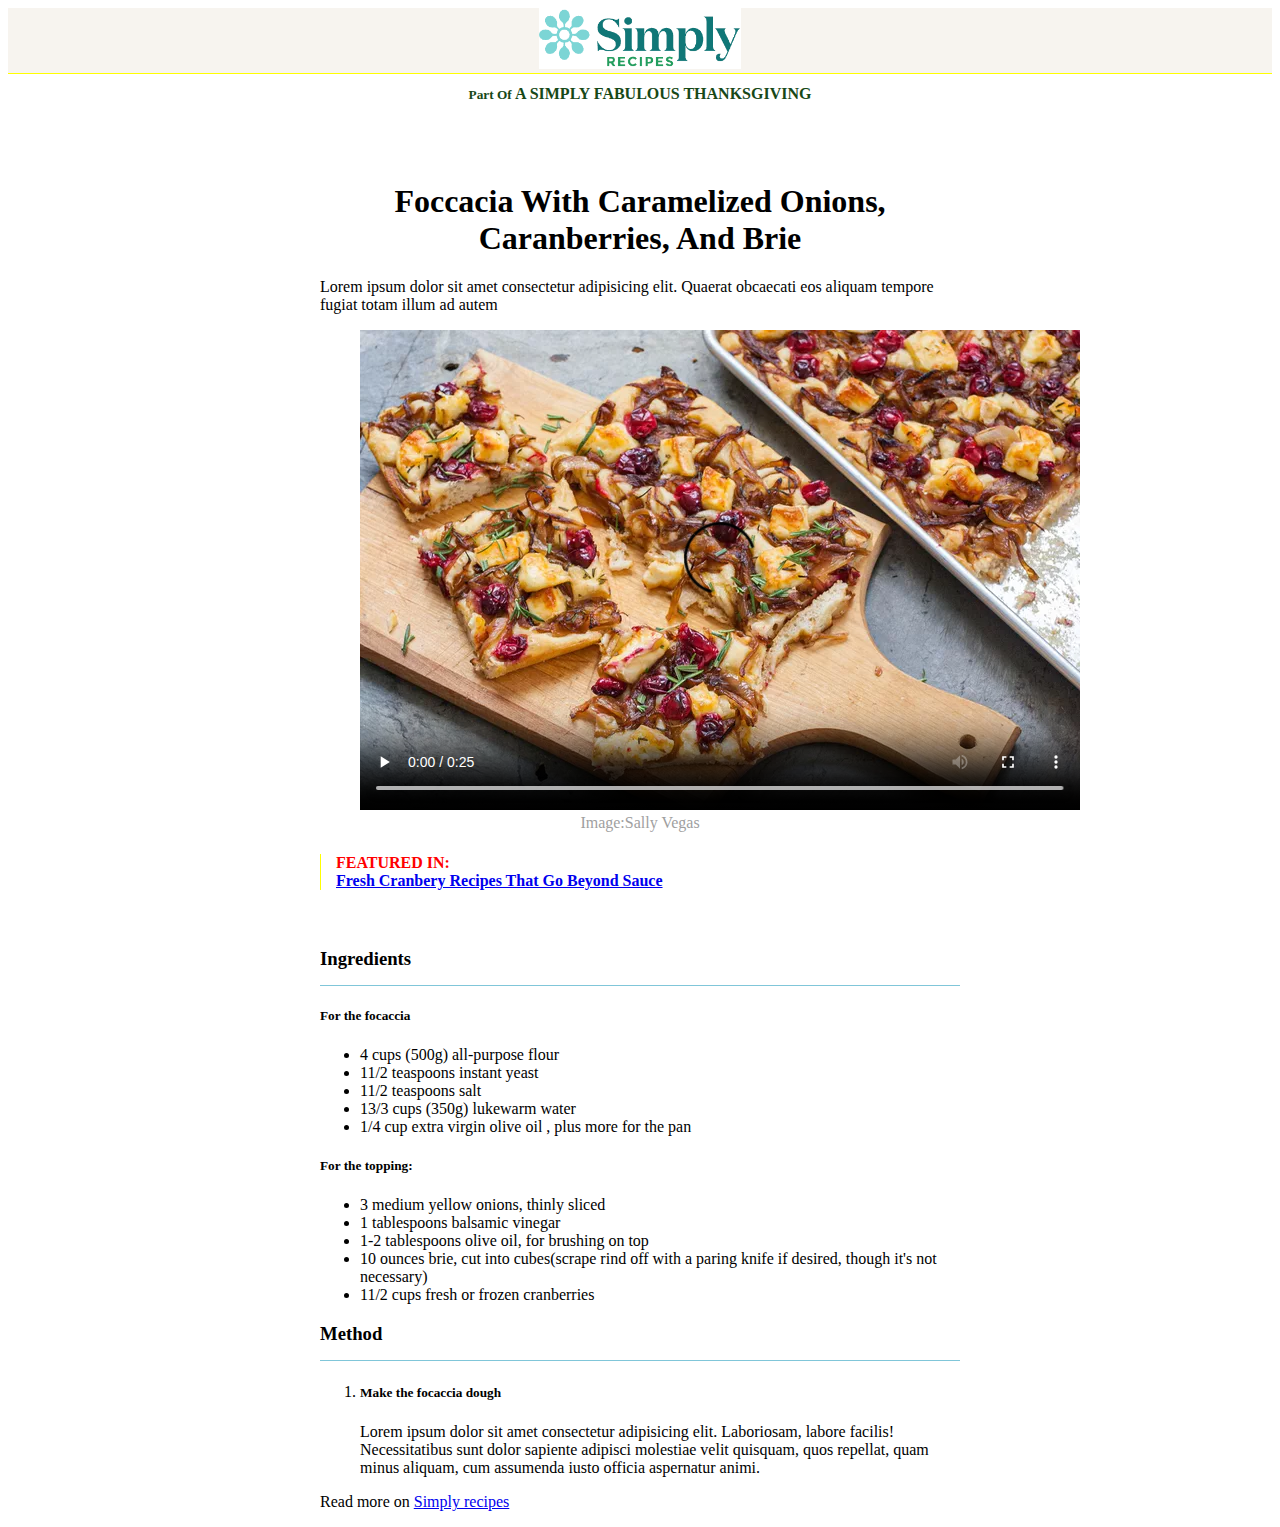
==== settimana1/G3/esercizio/index.html @ 232ef5f6 "esercizio giorno 3" ====
<!DOCTYPE html>
<html lang="en">
  <head>
    <meta charset="UTF-8" />
    <meta name="viewport" content="width=device-width, initial-scale=1.0" />
    <title>SIMPLY</title>

    <link rel="stylesheet" href="assets/css/style.css" />
  </head>
  <body>
    <header>
      <img src="assets/img/logo.png" alt="immagine del logo" class="logo" />
    </header>
    <div>
      <h5 class="headertitel">Part Of <span>A SIMPLY FABULOUS THANKSGIVING</span></h5>
    </div>
    <br>
    <br>
    <main>

      <h1>foccacia with caramelized onions, <br> caranberries, and brie</h1>

      <p>
        Lorem ipsum dolor sit amet consectetur adipisicing elit. Quaerat obcaecati eos aliquam tempore fugiat totam illum ad autem 
      </p>

 
        <figure class="focaccia">
        <video controls poster="assets/img/focaccia.png">
          <source src="assets/img/brotsky-bakery.mp4">
        </video>  <figcaption>Image:Sally Vegas</figcaption>
      </figure>
        
        
        <h4> FEATURED IN: <br> <a href="#">Fresh Cranbery Recipes That Go Beyond Sauce</a></h4>

        <br>

        <h3>Ingredients</h3>




        <h5>For the focaccia</h5>
        <div>
          <ul>
            <li>4 cups (500g) all-purpose flour</li>
            <li>11/2 teaspoons instant yeast</li>
            <li>11/2 teaspoons salt</li>
            <li>13/3 cups (350g) lukewarm water </li>
            <li>1/4 cup extra virgin olive oil , plus more for the pan</li>
          </ul>
        </div>
        <h5>For the topping:</h5>
        <ul>
        <li>3 medium yellow onions, thinly sliced</li>
        <li>1 tablespoons balsamic vinegar </li>
        <li>1-2 tablespoons olive oil, for brushing on top  </li>
        <li>10 ounces brie, cut into cubes(scrape rind off with a paring knife if desired, though it's not necessary)</li>
        <li> 11/2 cups fresh or frozen cranberries</li>
      </ul>

      <h3>Method</h3>

      <ol>
        <li><h5>Make the focaccia dough</h5>
        Lorem ipsum dolor sit amet consectetur adipisicing elit. Laboriosam, labore facilis! Necessitatibus sunt dolor sapiente adipisci molestiae velit quisquam, quos repellat, quam minus aliquam, cum assumenda iusto officia aspernatur animi.
        </li>
      </ol>

      <p>Read more on <a href="#">Simply recipes</a></p>


       
 
   



    </main>
  </body>
</html>
---- settimana1/G3/esercizio/assets/css/style.css ----
header{
  text-align: center;
  background-color: rgb(247, 244, 239);
  border-bottom: 1px solid yellow;
}
.logo{
  width: 16%;
}
.headertitel{
  text-align: center;
  color: rgb(23, 72, 23);
  margin-top: 11px;
}
span{
  font-size: 16px;
}
main{
 width: 50vw;
 margin: 0 auto;
}
h1{
  text-transform: capitalize;
  text-align: center;
}
.focacia{
  border-radius: 10px;
  width: 100%;
}
figcaption{
  text-align: center;
  color: rgb(159, 159, 159);
}
h4{
  color: red;
  padding-left: 15px;
  border-left: 1px solid yellow;
}
h3{
  border-bottom: 0.1px solid rgb(128, 198, 217);
  padding-bottom: 15px;
}
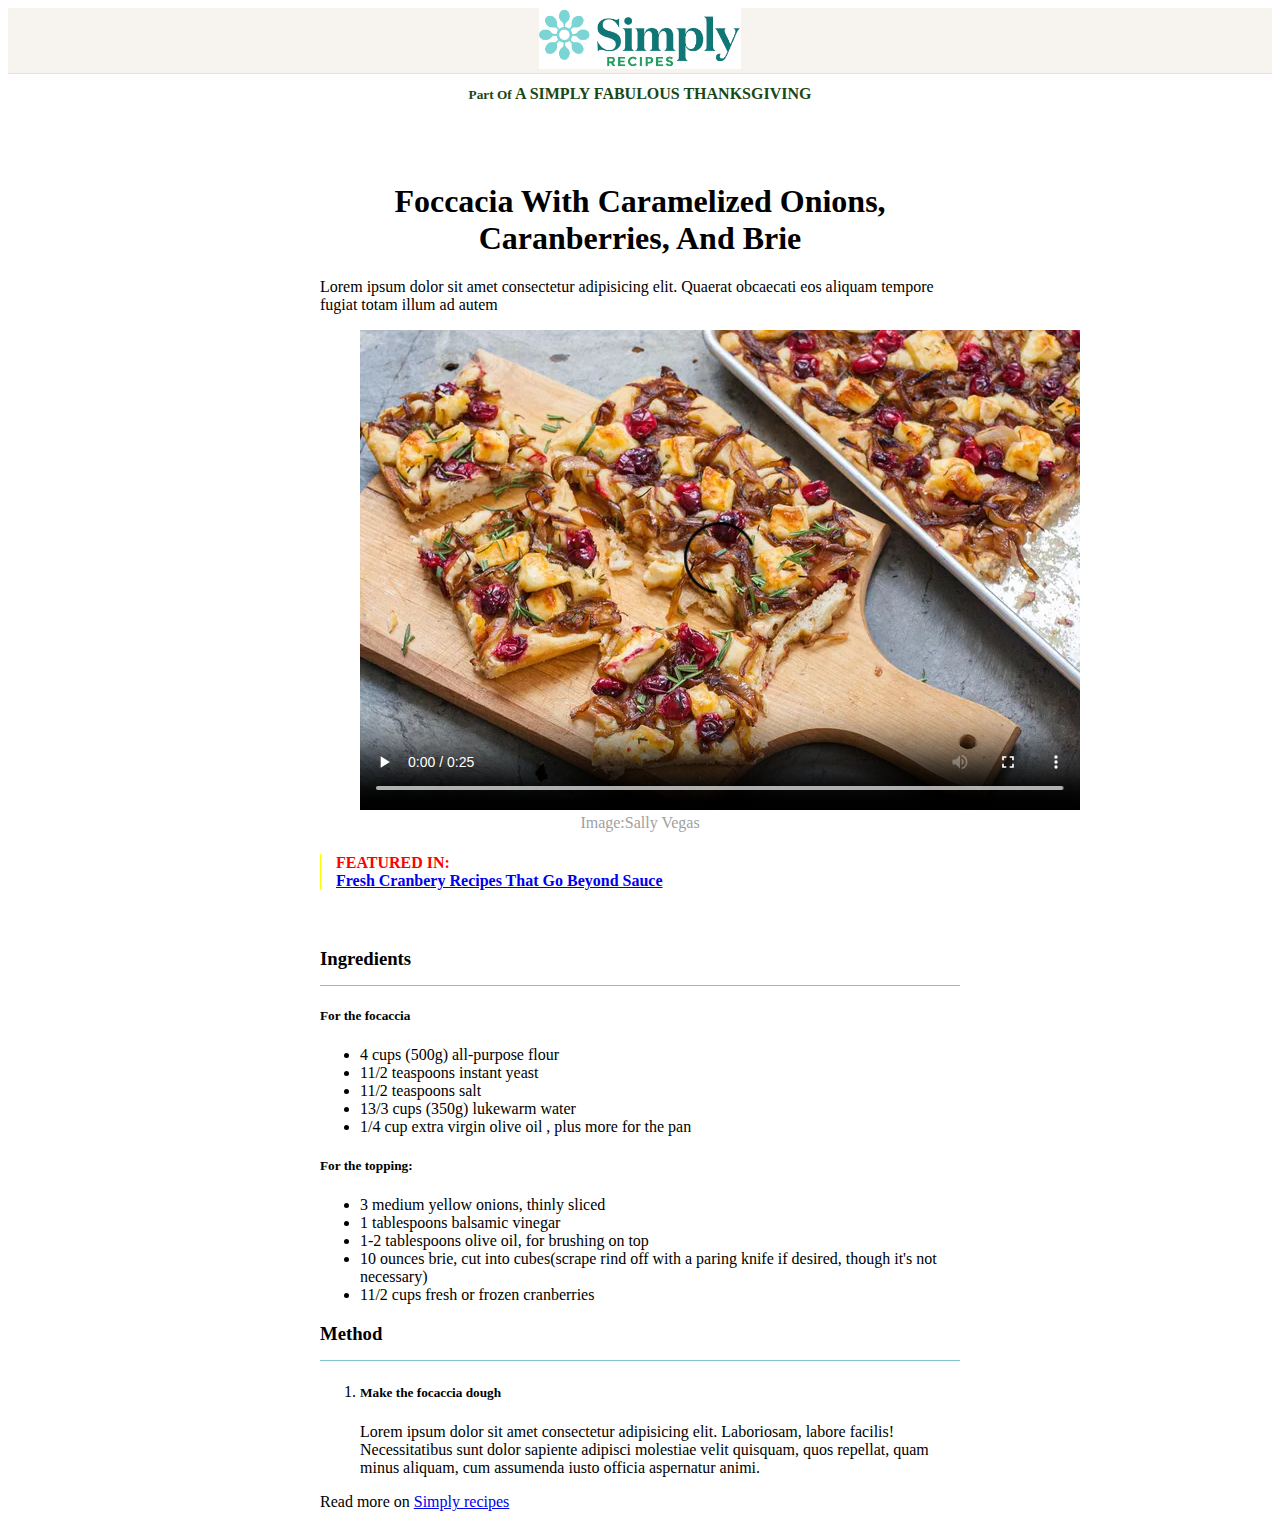
==== commit 03b7d0a8: "modifica esercizio 3" ====
--- a/settimana1/G3/esercizio/index.html
+++ b/settimana1/G3/esercizio/index.html
@@ -12,71 +12,80 @@
       <img src="assets/img/logo.png" alt="immagine del logo" class="logo" />
     </header>
     <div>
-      <h5 class="headertitel">Part Of <span>A SIMPLY FABULOUS THANKSGIVING</span></h5>
+      <h5 class="headertitel">
+        Part Of <span>A SIMPLY FABULOUS THANKSGIVING</span>
+      </h5>
     </div>
-    <br>
-    <br>
+    <br />
+    <br />
     <main>
+      <h1>
+        foccacia with caramelized onions, <br />
+        caranberries, and brie
+      </h1>
+      <div>
+        <p>
+          Lorem ipsum dolor sit amet consectetur adipisicing elit. Quaerat
+          obcaecati eos aliquam tempore fugiat totam illum ad autem
+        </p>
+      </div>
 
-      <h1>foccacia with caramelized onions, <br> caranberries, and brie</h1>
+      <figure class="focaccia">
+        <video controls poster="assets/img/focaccia.png">
+          <source src="assets/img/brotsky-bakery.mp4" />
+        </video>
+        <figcaption>Image:Sally Vegas</figcaption>
+      </figure>
 
-      <p>
-        Lorem ipsum dolor sit amet consectetur adipisicing elit. Quaerat obcaecati eos aliquam tempore fugiat totam illum ad autem 
-      </p>
+      <h4>
+        FEATURED IN: <br />
+        <a href="#">Fresh Cranbery Recipes That Go Beyond Sauce</a>
+      </h4>
 
- 
-        <figure class="focaccia">
-        <video controls poster="assets/img/focaccia.png">
-          <source src="assets/img/brotsky-bakery.mp4">
-        </video>  <figcaption>Image:Sally Vegas</figcaption>
-      </figure>
-        
-        
-        <h4> FEATURED IN: <br> <a href="#">Fresh Cranbery Recipes That Go Beyond Sauce</a></h4>
+      <br />
 
-        <br>
+      <h3>Ingredients</h3>
+      <div>
+        <h5>For the focaccia</h5>
 
-        <h3>Ingredients</h3>
-
-
-
-
-        <h5>For the focaccia</h5>
-        <div>
-          <ul>
-            <li>4 cups (500g) all-purpose flour</li>
-            <li>11/2 teaspoons instant yeast</li>
-            <li>11/2 teaspoons salt</li>
-            <li>13/3 cups (350g) lukewarm water </li>
-            <li>1/4 cup extra virgin olive oil , plus more for the pan</li>
-          </ul>
-        </div>
+        <ul>
+          <li>4 cups (500g) all-purpose flour</li>
+          <li>11/2 teaspoons instant yeast</li>
+          <li>11/2 teaspoons salt</li>
+          <li>13/3 cups (350g) lukewarm water</li>
+          <li>1/4 cup extra virgin olive oil , plus more for the pan</li>
+        </ul>
+      </div>
+      <div>
         <h5>For the topping:</h5>
         <ul>
-        <li>3 medium yellow onions, thinly sliced</li>
-        <li>1 tablespoons balsamic vinegar </li>
-        <li>1-2 tablespoons olive oil, for brushing on top  </li>
-        <li>10 ounces brie, cut into cubes(scrape rind off with a paring knife if desired, though it's not necessary)</li>
-        <li> 11/2 cups fresh or frozen cranberries</li>
-      </ul>
+          <li>3 medium yellow onions, thinly sliced</li>
+          <li>1 tablespoons balsamic vinegar</li>
+          <li>1-2 tablespoons olive oil, for brushing on top</li>
+          <li>
+            10 ounces brie, cut into cubes(scrape rind off with a paring knife
+            if desired, though it's not necessary)
+          </li>
+          <li>11/2 cups fresh or frozen cranberries</li>
+        </ul>
+      </div>
+      <div>
+        <h3>Method</h3>
 
-      <h3>Method</h3>
+        <ol>
+          <li>
+            <h5>Make the focaccia dough</h5>
+            Lorem ipsum dolor sit amet consectetur adipisicing elit. Laboriosam,
+            labore facilis! Necessitatibus sunt dolor sapiente adipisci
+            molestiae velit quisquam, quos repellat, quam minus aliquam, cum
+            assumenda iusto officia aspernatur animi.
+          </li>
+        </ol>
+      </div>
 
-      <ol>
-        <li><h5>Make the focaccia dough</h5>
-        Lorem ipsum dolor sit amet consectetur adipisicing elit. Laboriosam, labore facilis! Necessitatibus sunt dolor sapiente adipisci molestiae velit quisquam, quos repellat, quam minus aliquam, cum assumenda iusto officia aspernatur animi.
-        </li>
-      </ol>
-
-      <p>Read more on <a href="#">Simply recipes</a></p>
-
-
-       
- 
-   
-
-
-
+      <div>
+        <p>Read more on <a href="#">Simply recipes</a></p>
+      </div>
     </main>
   </body>
 </html>
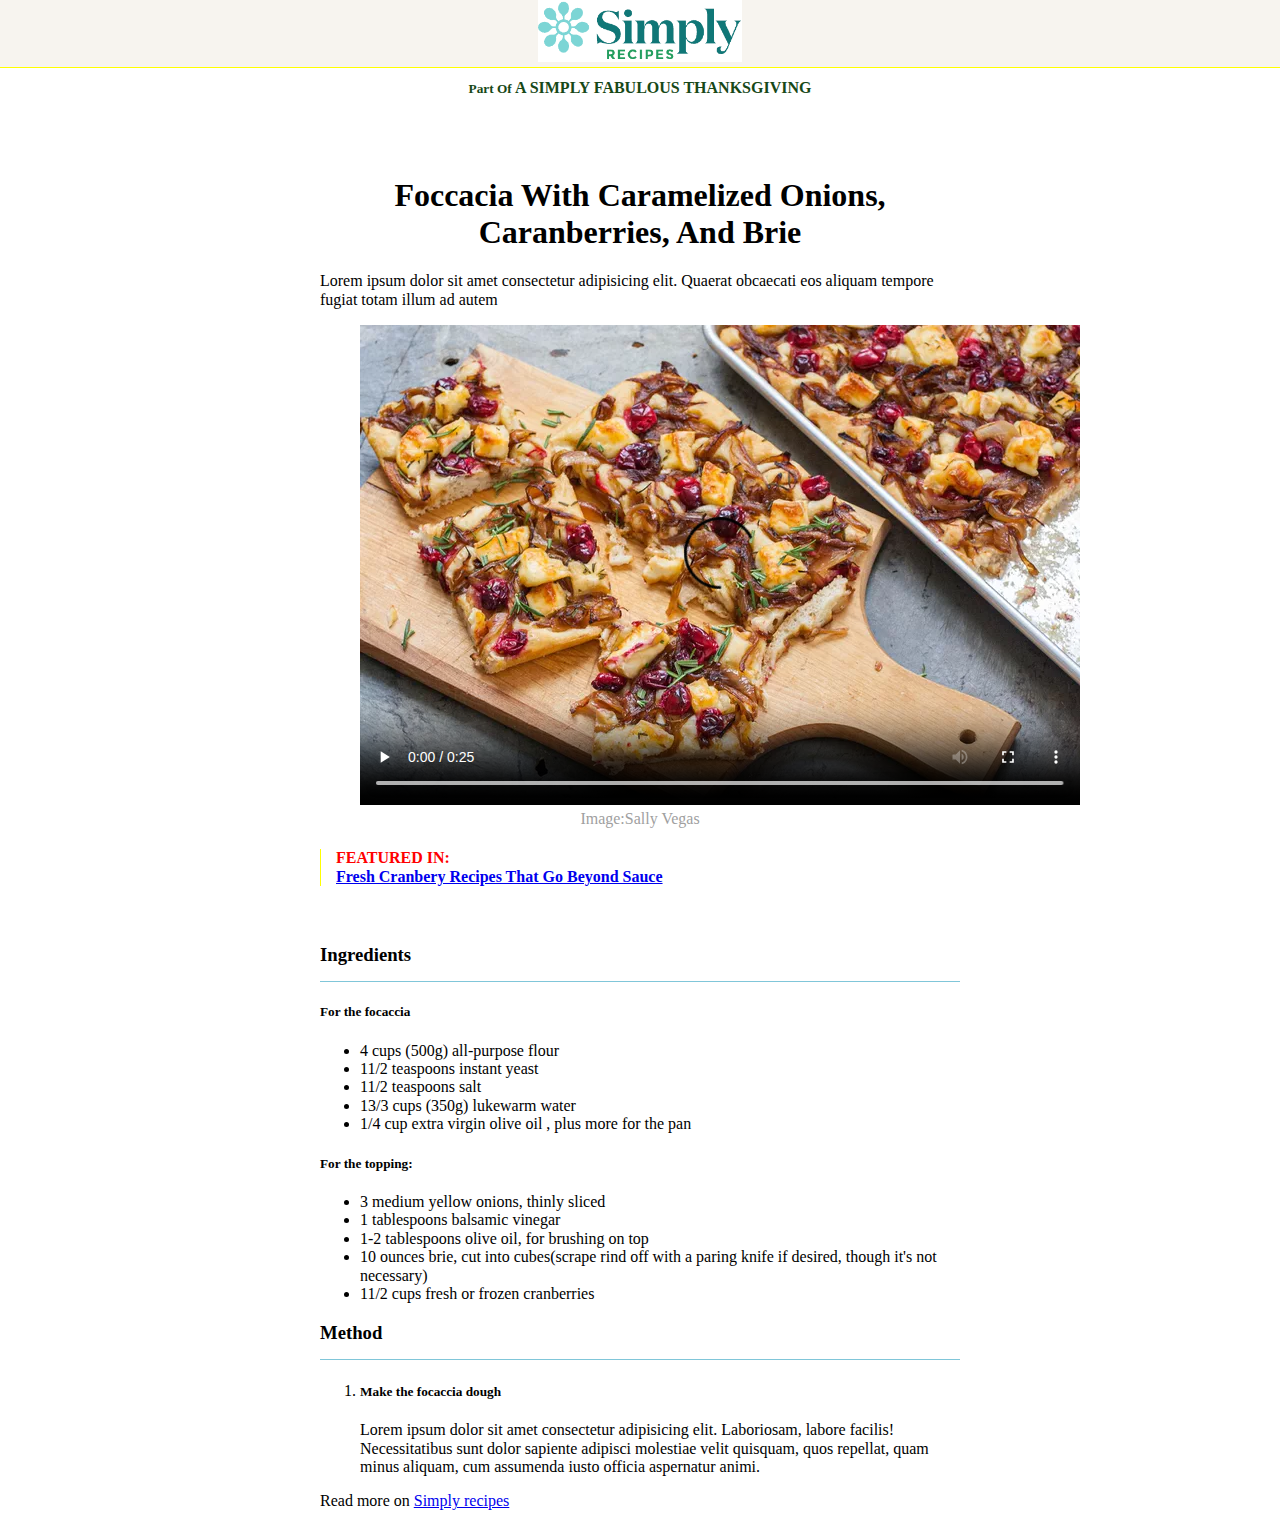
==== commit 27205d1d: "esercizio giorno 4" ====
--- a/settimana1/G3/esercizio/index.html
+++ b/settimana1/G3/esercizio/index.html
@@ -5,8 +5,14 @@
     <meta name="viewport" content="width=device-width, initial-scale=1.0" />
     <title>SIMPLY</title>
 
+    <link rel="stylesheet" href="assets/css/normalize.css">
+
     <link rel="stylesheet" href="assets/css/style.css" />
   </head>
+
+
+
+
   <body>
     <header>
       <img src="assets/img/logo.png" alt="immagine del logo" class="logo" />
